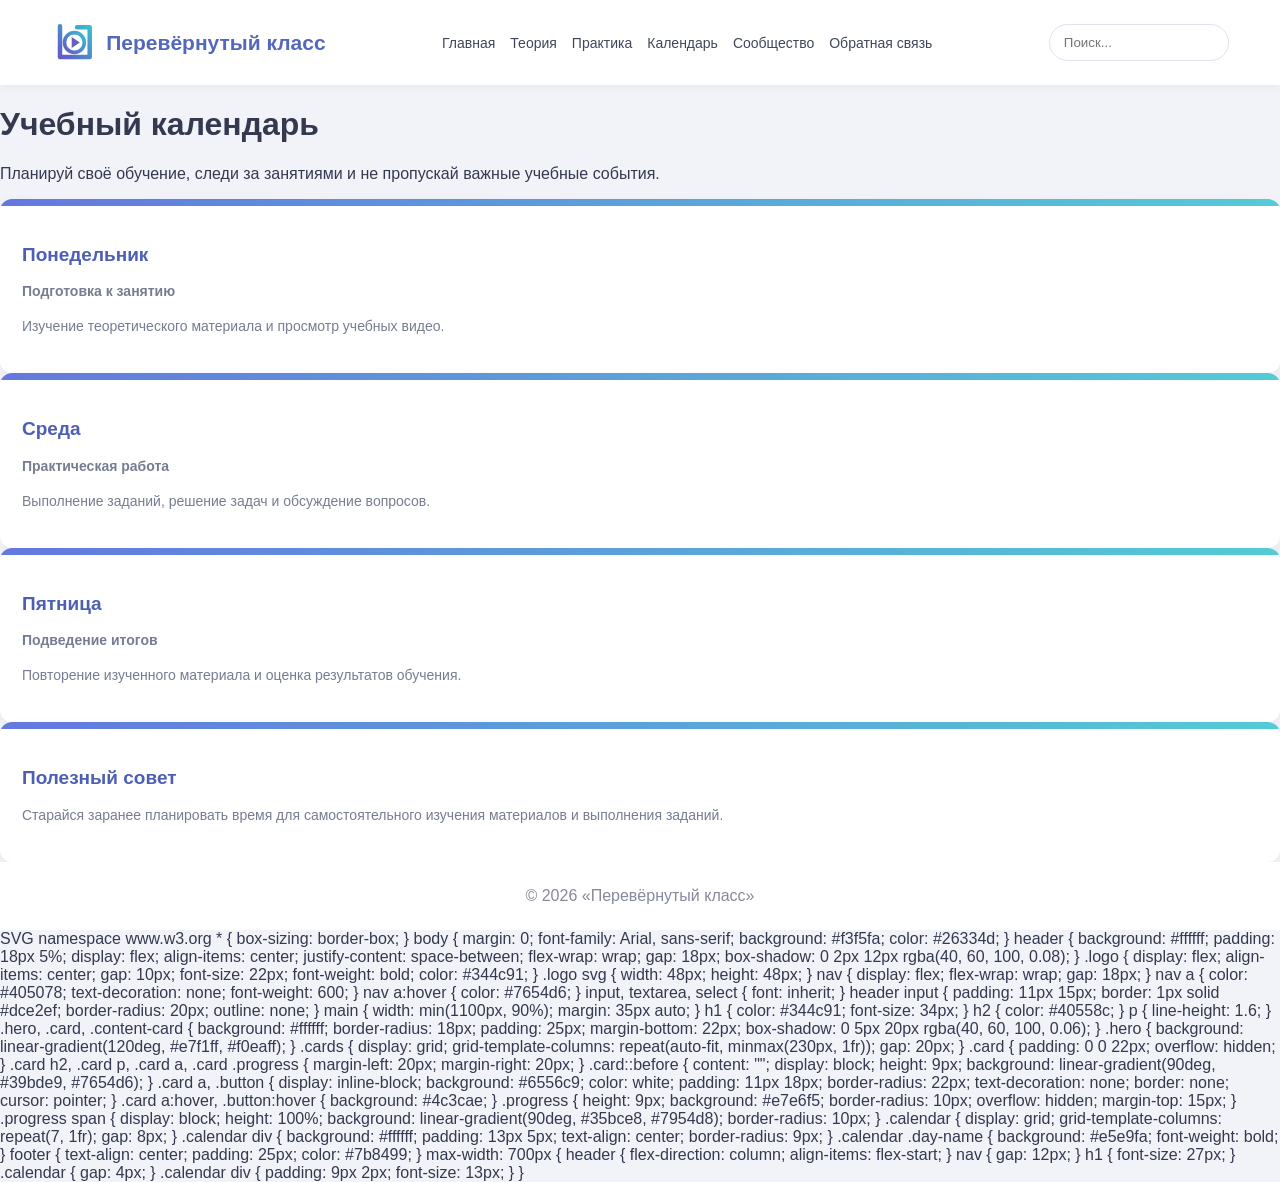
==== calendar.html @ a4dcdc7b "Update calendar.html" ====
<!DOCTYPE html>
<html lang="ru">
<head>
    <meta charset="UTF-8">
    <meta name="viewport" content="width=device-width, initial-scale=1.0">
    <title>Календарь — Перевёрнутый класс</title>
    <link rel="stylesheet" href="style.css">
</head>
<body>

<header>
    <div class="logo">
        <svg viewBox="0 0 50 50" xmlns="http://www.w3.org/2000/svg">
            <defs>
                <linearGradient id="g" x1="0" y1="1" x2="1" y2="0">
                    <stop offset="0%" stop-color="#6559c7"/>
                    <stop offset="100%" stop-color="#35bfd0"/>
                </linearGradient>
            </defs>
            <path d="M10 7 V41 H43 V8 H29"
                  fill="none" stroke="url(#g)" stroke-width="5"
                  stroke-linecap="round" stroke-linejoin="round"/>
            <circle cx="26" cy="25" r="11"
                    fill="none" stroke="url(#g)" stroke-width="4"/>
            <path d="M23 19 L32 25 L23 31 Z" fill="#655fc4"/>
        </svg>
        <span>Перевёрнутый класс</span>
    </div>

    <nav>
        <a href="index.html">Главная</a>
        <a href="theory.html">Теория</a>
        <a href="practice.html">Практика</a>
        <a href="calendar.html">Календарь</a>
        <a href="community.html">Сообщество</a>
        <a href="feedback.html">Обратная связь</a>
    </nav>

    <input class="search" type="search" placeholder="Поиск...">
</header>

<main>
    <h1>Учебный календарь</h1>

    <p class="intro">
        Планируй своё обучение, следи за занятиями
        и не пропускай важные учебные события.
    </p>

    <div class="card">
        <div class="card-line"></div>
        <div class="card-content">
            <h2>Понедельник</h2>
            <p><strong>Подготовка к занятию</strong></p>
            <p>Изучение теоретического материала и просмотр учебных видео.</p>
        </div>
    </div>

    <div class="card">
        <div class="card-line"></div>
        <div class="card-content">
            <h2>Среда</h2>
            <p><strong>Практическая работа</strong></p>
            <p>Выполнение заданий, решение задач и обсуждение вопросов.</p>
        </div>
    </div>

    <div class="card">
        <div class="card-line"></div>
        <div class="card-content">
            <h2>Пятница</h2>
            <p><strong>Подведение итогов</strong></p>
            <p>Повторение изученного материала и оценка результатов обучения.</p>
        </div>
    </div>

    <div class="card">
        <div class="card-line"></div>
        <div class="card-content">
            <h2>Полезный совет</h2>
            <p>
                Старайся заранее планировать время для самостоятельного
                изучения материалов и выполнения заданий.
            </p>
        </div>
    </div>
</main>

<footer>
    © 2026 «Перевёрнутый класс»
</footer>

</body>
</html>
SVG namespace
www.w3.org


* {
    box-sizing: border-box;
}

body {
    margin: 0;
    font-family: Arial, sans-serif;
    background: #f3f5fa;
    color: #26334d;
}

header {
    background: #ffffff;
    padding: 18px 5%;
    display: flex;
    align-items: center;
    justify-content: space-between;
    flex-wrap: wrap;
    gap: 18px;
    box-shadow: 0 2px 12px rgba(40, 60, 100, 0.08);
}

.logo {
    display: flex;
    align-items: center;
    gap: 10px;
    font-size: 22px;
    font-weight: bold;
    color: #344c91;
}

.logo svg {
    width: 48px;
    height: 48px;
}

nav {
    display: flex;
    flex-wrap: wrap;
    gap: 18px;
}

nav a {
    color: #405078;
    text-decoration: none;
    font-weight: 600;
}

nav a:hover {
    color: #7654d6;
}

input,
textarea,
select {
    font: inherit;
}

header input {
    padding: 11px 15px;
    border: 1px solid #dce2ef;
    border-radius: 20px;
    outline: none;
}

main {
    width: min(1100px, 90%);
    margin: 35px auto;
}

h1 {
    color: #344c91;
    font-size: 34px;
}

h2 {
    color: #40558c;
}

p {
    line-height: 1.6;
}

.hero,
.card,
.content-card {
    background: #ffffff;
    border-radius: 18px;
    padding: 25px;
    margin-bottom: 22px;
    box-shadow: 0 5px 20px rgba(40, 60, 100, 0.06);
}

.hero {
    background: linear-gradient(120deg, #e7f1ff, #f0eaff);
}

.cards {
    display: grid;
    grid-template-columns: repeat(auto-fit, minmax(230px, 1fr));
    gap: 20px;
}

.card {
    padding: 0 0 22px;
    overflow: hidden;
}

.card h2,
.card p,
.card a,
.card .progress {
    margin-left: 20px;
    margin-right: 20px;
}

.card::before {
    content: "";
    display: block;
    height: 9px;
    background: linear-gradient(90deg, #39bde9, #7654d6);
}

.card a,
.button {
    display: inline-block;
    background: #6556c9;
    color: white;
    padding: 11px 18px;
    border-radius: 22px;
    text-decoration: none;
    border: none;
    cursor: pointer;
}

.card a:hover,
.button:hover {
    background: #4c3cae;
}

.progress {
    height: 9px;
    background: #e7e6f5;
    border-radius: 10px;
    overflow: hidden;
    margin-top: 15px;
}

.progress span {
    display: block;
    height: 100%;
    background: linear-gradient(90deg, #35bce8, #7954d8);
    border-radius: 10px;
}

.calendar {
    display: grid;
    grid-template-columns: repeat(7, 1fr);
    gap: 8px;
}

.calendar div {
    background: #ffffff;
    padding: 13px 5px;
    text-align: center;
    border-radius: 9px;
}

.calendar .day-name {
    background: #e5e9fa;
    font-weight: bold;
}

footer {
    text-align: center;
    padding: 25px;
    color: #7b8499;
}

max-width: 700px {
    header {
        flex-direction: column;
        align-items: flex-start;
    }

    nav {
        gap: 12px;
    }

    h1 {
        font-size: 27px;
    }

    .calendar {
        gap: 4px;
    }

    .calendar div {
        padding: 9px 2px;
        font-size: 13px;
    }
}
---- style.css ----
* {
   box-sizing: border-box;
}
 
body {
   margin: 0;
   font-family: Arial, sans-serif;
   background: #f2f3f8;
   color: #34394f;
}
 
header {
   background: white;
   min-height: 85px;
   padding: 15px 4%;
   display: flex;
   align-items: center;
   justify-content: space-between;
   flex-wrap: wrap;
   gap: 18px;
   box-shadow: 0 2px 8px #0000000d;
}
 
.logo {
   display: flex;
   align-items: center;
   gap: 10px;
   color: #5368bd;
   font-size: 21px;
   font-weight: bold;
}
 
.logo svg {
   width: 45px;
   height: 45px;
   flex-shrink: 0;
}
 
nav {
   display: flex;
   flex-wrap: wrap;
   gap: 15px;
}
 
nav a {
   text-decoration: none;
   color: #41465c;
   font-size: 14px;
}
 
nav a:hover,
nav a.active {
   color: #6476d8;
}
 
.search {
   padding: 10px 14px;
   border: 1px solid #dfe2ed;
   border-radius: 20px;
   outline: none;
   max-width: 180px;
}
 
.hero {
   padding: 45px 6%;
}
 
.hero h1 {
   color: #5266bd;
   font-size: 32px;
}
 
.hero p {
   color: #747991;
   line-height: 1.6;
}
 
.content {
   padding: 0 6% 50px;
}
 
.content > h1 {
   color: #5266bd;
   font-size: 32px;
}
 
.content > p {
   color: #747991;
   line-height: 1.6;
}
 
.cards {
   display: grid;
   grid-template-columns: repeat(auto-fit, minmax(230px, 1fr));
   gap: 22px;
}
 
.card {
   background: white;
   border-radius: 12px;
   overflow: hidden;
   box-shadow: 0 3px 12px #0000000b;
}
 
.card-line {
   height: 7px;
   background: linear-gradient(90deg, #6478df, #53cbd5);
}
 
.card-content {
   padding: 22px;
}
 
.card h2 {
   font-size: 19px;
   color: #4d5fb4;
}
 
.card p {
   color: #777d91;
   line-height: 1.5;
   font-size: 14px;
}
 
.progress {
   height: 7px;
   background: #ececf5;
   border-radius: 10px;
   margin: 18px 0 12px;
}
 
.progress span {
   display: block;
   height: 100%;
   width: 65%;
   background: #8873d6;
   border-radius: 10px;
}
 
.card a {
   display: inline-block;
   color: #6375ce;
   text-decoration: none;


font-weight: bold;
   margin-top: 8px;
}
 
form {
   display: flex;
   flex-direction: column;
   gap: 12px;
}
 
form label {
   color: #4d5fb4;
   font-weight: bold;
}
 
form input,
form textarea {
   width: 100%;
   padding: 12px;
   border: 1px solid #dfe2ed;
   border-radius: 8px;
   font-family: Arial, sans-serif;
   font-size: 14px;
}
 
form button {
   padding: 12px 20px;
   background: #6478df;
   color: white;
   border: none;
   border-radius: 8px;
   cursor: pointer;
   font-size: 14px;
}
 
footer {
   text-align: center;
   background: white;
   padding: 25px;
   color: #85899a;
}
 
max-width: 650px {
   header {
       justify-content: center;
   }
 
   .hero h1,
   .content > h1 {
       font-size: 26px;
   }
 
   .search {
       max-width: 100%;
   }
}
.site-logo {
    width: 45px;
    height: 45px;
    flex-shrink: 0;
}
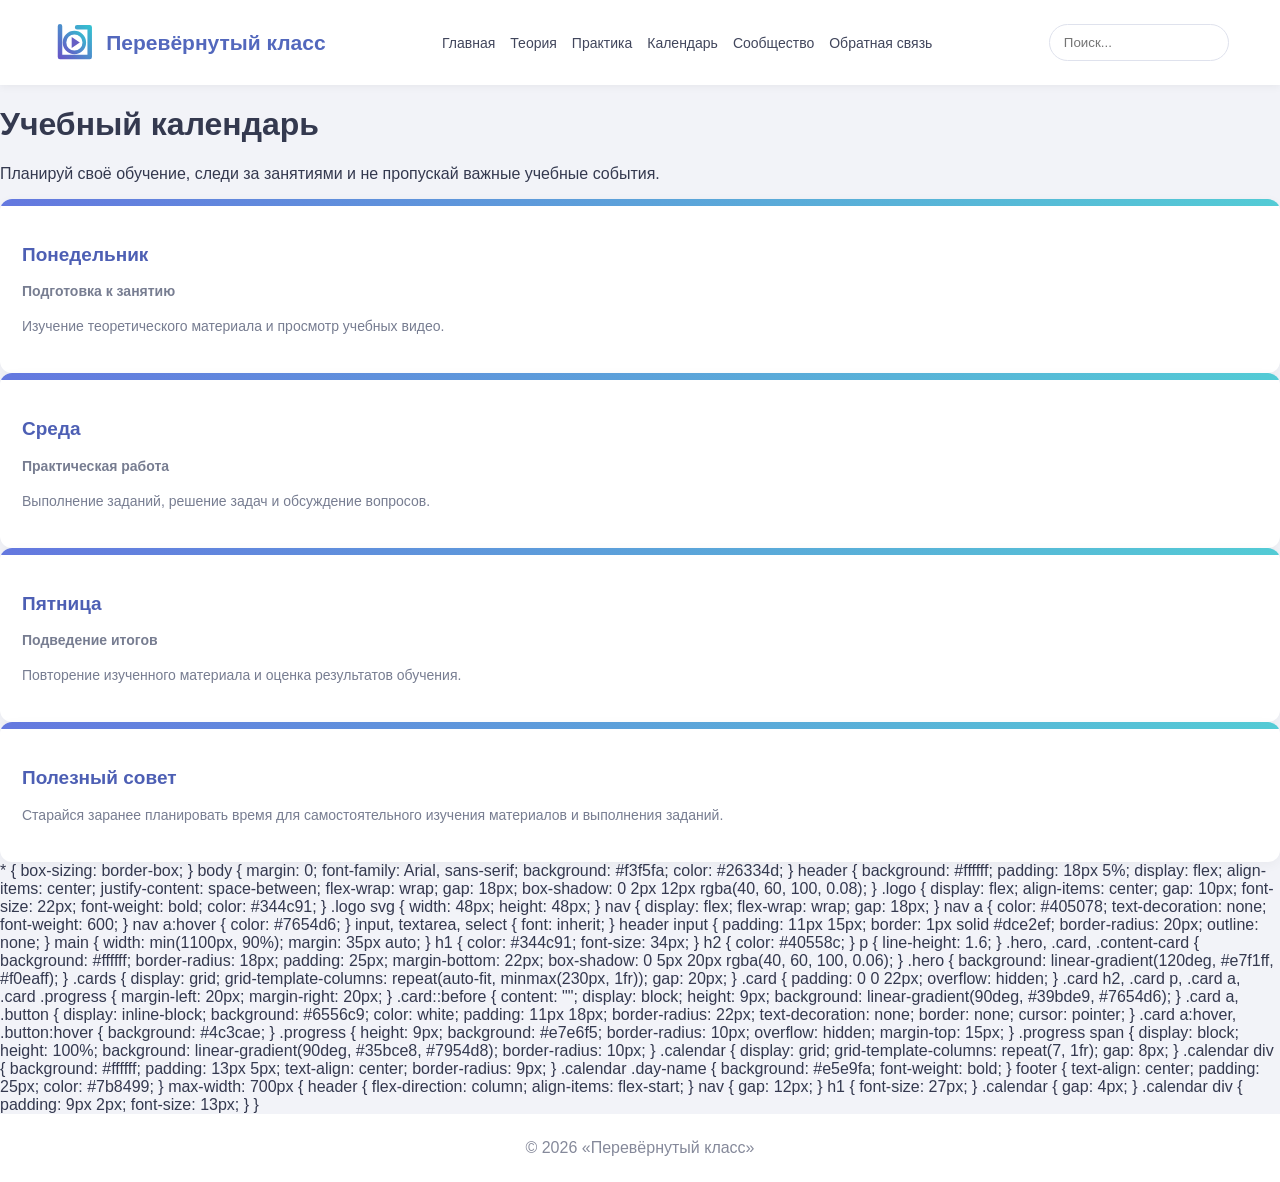
==== commit e6f8658a: "Update calendar.html" ====
--- a/calendar.html
+++ b/calendar.html
@@ -86,15 +86,8 @@
     </div>
 </main>
 
-<footer>
-    © 2026 «Перевёрнутый класс»
-</footer>
-
 </body>
 </html>
-SVG namespace
-www.w3.org
-
 
 * {
     box-sizing: border-box;
@@ -298,3 +291,6 @@
         font-size: 13px;
     }
 }
+<footer>
+    © 2026 «Перевёрнутый класс»
+</footer>
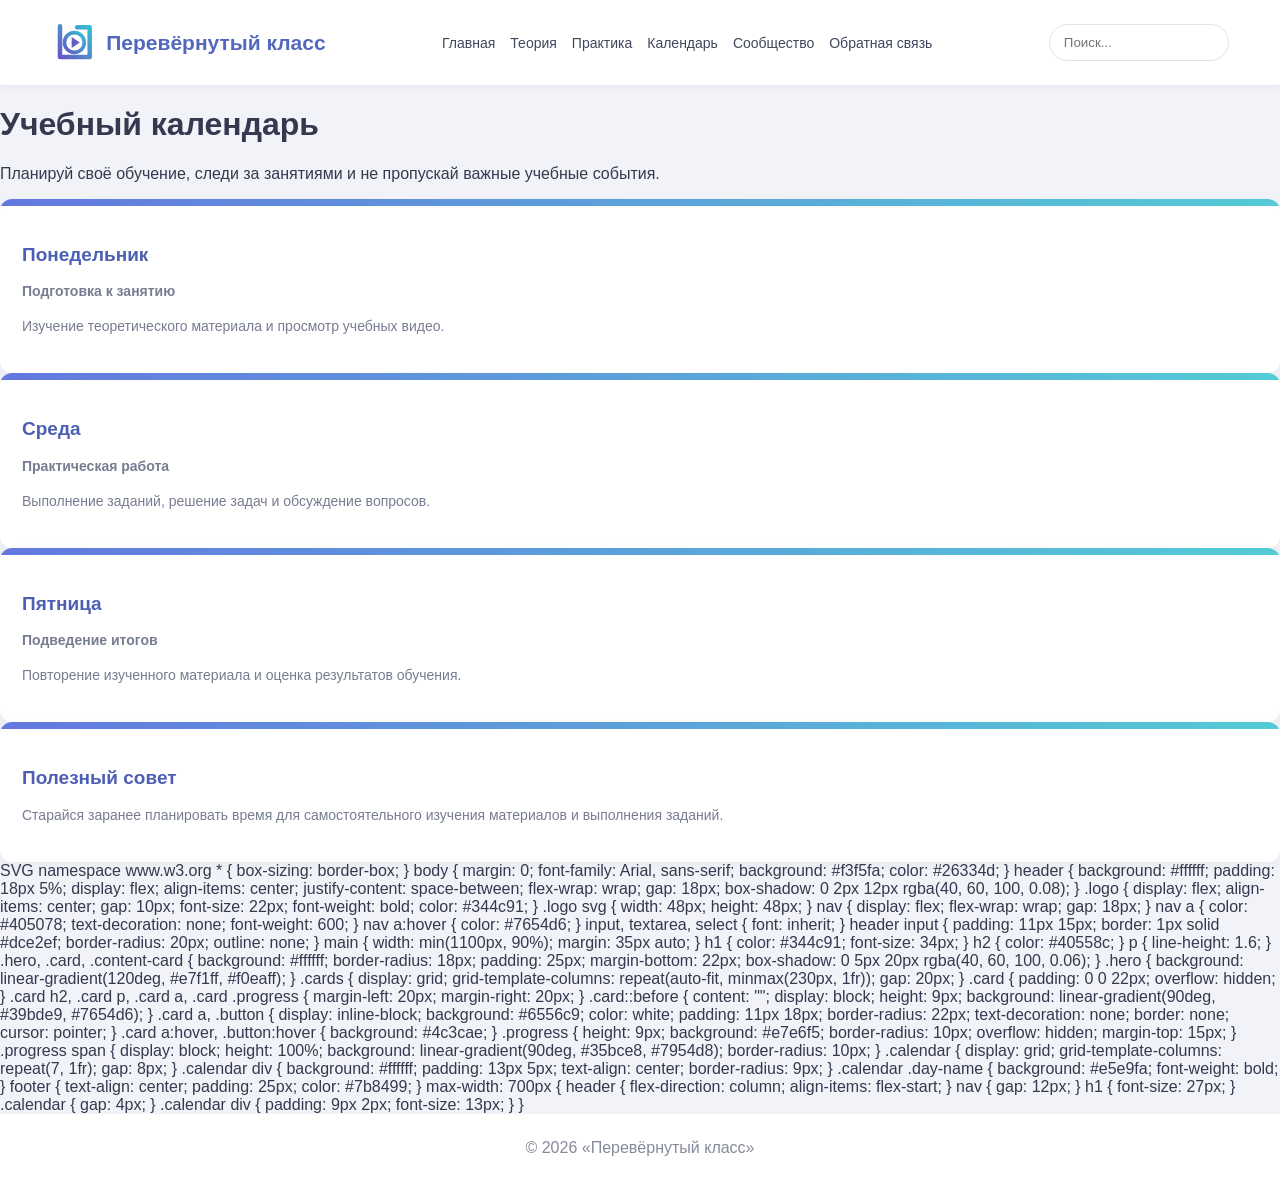
==== commit 54f492f3: "Update calendar.html" ====
--- a/calendar.html
+++ b/calendar.html
@@ -86,6 +86,9 @@
     </div>
 </main>
 
+SVG namespace
+www.w3.org
+    
 </body>
 </html>
 
@@ -291,6 +294,7 @@
         font-size: 13px;
     }
 }
+
 <footer>
     © 2026 «Перевёрнутый класс»
 </footer>
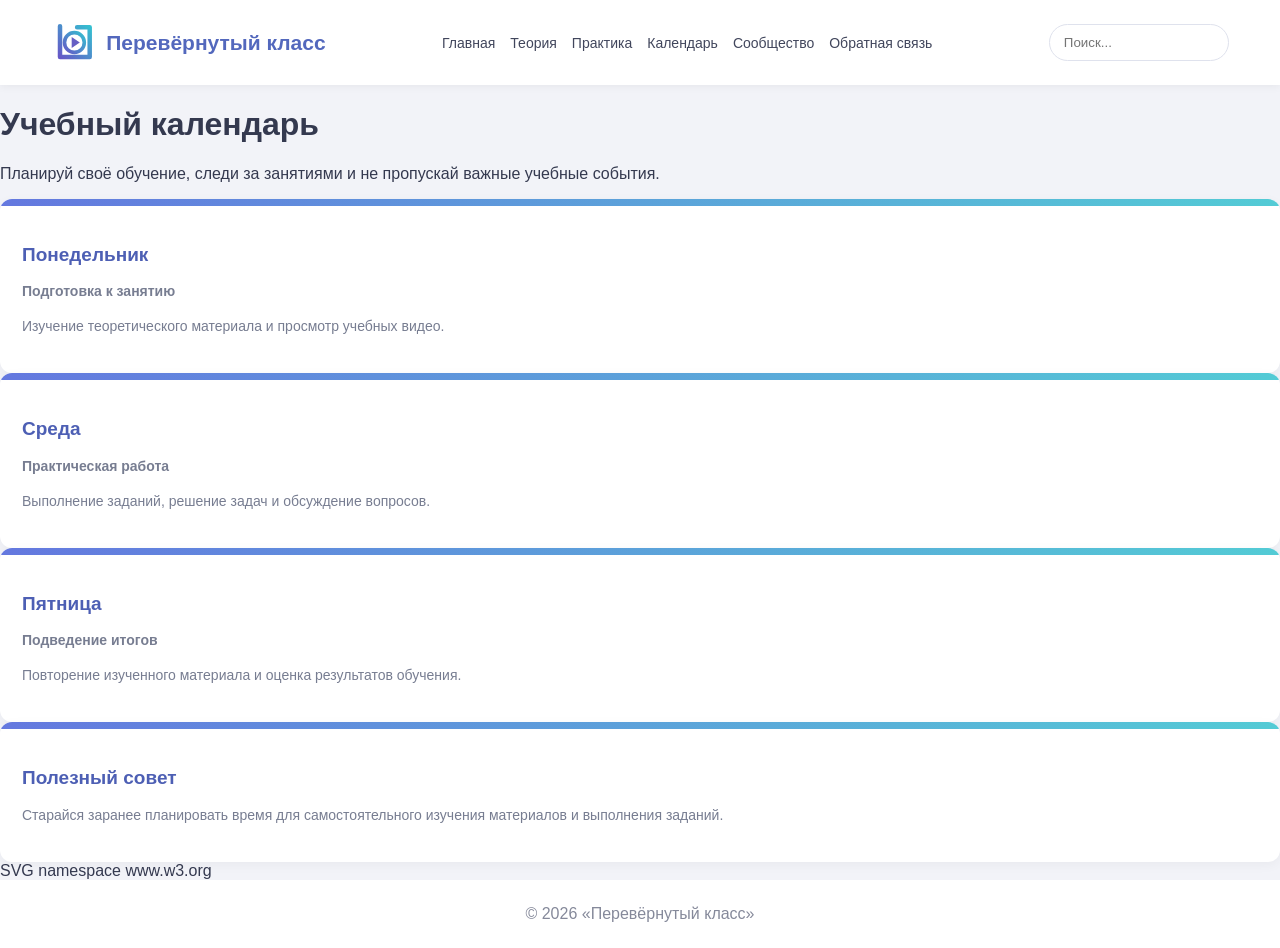
==== commit 3fdfa518: "Update calendar.html" ====
--- a/calendar.html
+++ b/calendar.html
@@ -92,209 +92,6 @@
 </body>
 </html>
 
-* {
-    box-sizing: border-box;
-}
-
-body {
-    margin: 0;
-    font-family: Arial, sans-serif;
-    background: #f3f5fa;
-    color: #26334d;
-}
-
-header {
-    background: #ffffff;
-    padding: 18px 5%;
-    display: flex;
-    align-items: center;
-    justify-content: space-between;
-    flex-wrap: wrap;
-    gap: 18px;
-    box-shadow: 0 2px 12px rgba(40, 60, 100, 0.08);
-}
-
-.logo {
-    display: flex;
-    align-items: center;
-    gap: 10px;
-    font-size: 22px;
-    font-weight: bold;
-    color: #344c91;
-}
-
-.logo svg {
-    width: 48px;
-    height: 48px;
-}
-
-nav {
-    display: flex;
-    flex-wrap: wrap;
-    gap: 18px;
-}
-
-nav a {
-    color: #405078;
-    text-decoration: none;
-    font-weight: 600;
-}
-
-nav a:hover {
-    color: #7654d6;
-}
-
-input,
-textarea,
-select {
-    font: inherit;
-}
-
-header input {
-    padding: 11px 15px;
-    border: 1px solid #dce2ef;
-    border-radius: 20px;
-    outline: none;
-}
-
-main {
-    width: min(1100px, 90%);
-    margin: 35px auto;
-}
-
-h1 {
-    color: #344c91;
-    font-size: 34px;
-}
-
-h2 {
-    color: #40558c;
-}
-
-p {
-    line-height: 1.6;
-}
-
-.hero,
-.card,
-.content-card {
-    background: #ffffff;
-    border-radius: 18px;
-    padding: 25px;
-    margin-bottom: 22px;
-    box-shadow: 0 5px 20px rgba(40, 60, 100, 0.06);
-}
-
-.hero {
-    background: linear-gradient(120deg, #e7f1ff, #f0eaff);
-}
-
-.cards {
-    display: grid;
-    grid-template-columns: repeat(auto-fit, minmax(230px, 1fr));
-    gap: 20px;
-}
-
-.card {
-    padding: 0 0 22px;
-    overflow: hidden;
-}
-
-.card h2,
-.card p,
-.card a,
-.card .progress {
-    margin-left: 20px;
-    margin-right: 20px;
-}
-
-.card::before {
-    content: "";
-    display: block;
-    height: 9px;
-    background: linear-gradient(90deg, #39bde9, #7654d6);
-}
-
-.card a,
-.button {
-    display: inline-block;
-    background: #6556c9;
-    color: white;
-    padding: 11px 18px;
-    border-radius: 22px;
-    text-decoration: none;
-    border: none;
-    cursor: pointer;
-}
-
-.card a:hover,
-.button:hover {
-    background: #4c3cae;
-}
-
-.progress {
-    height: 9px;
-    background: #e7e6f5;
-    border-radius: 10px;
-    overflow: hidden;
-    margin-top: 15px;
-}
-
-.progress span {
-    display: block;
-    height: 100%;
-    background: linear-gradient(90deg, #35bce8, #7954d8);
-    border-radius: 10px;
-}
-
-.calendar {
-    display: grid;
-    grid-template-columns: repeat(7, 1fr);
-    gap: 8px;
-}
-
-.calendar div {
-    background: #ffffff;
-    padding: 13px 5px;
-    text-align: center;
-    border-radius: 9px;
-}
-
-.calendar .day-name {
-    background: #e5e9fa;
-    font-weight: bold;
-}
-
-footer {
-    text-align: center;
-    padding: 25px;
-    color: #7b8499;
-}
-
-max-width: 700px {
-    header {
-        flex-direction: column;
-        align-items: flex-start;
-    }
-
-    nav {
-        gap: 12px;
-    }
-
-    h1 {
-        font-size: 27px;
-    }
-
-    .calendar {
-        gap: 4px;
-    }
-
-    .calendar div {
-        padding: 9px 2px;
-        font-size: 13px;
-    }
-}
-
 <footer>
     © 2026 «Перевёрнутый класс»
 </footer>
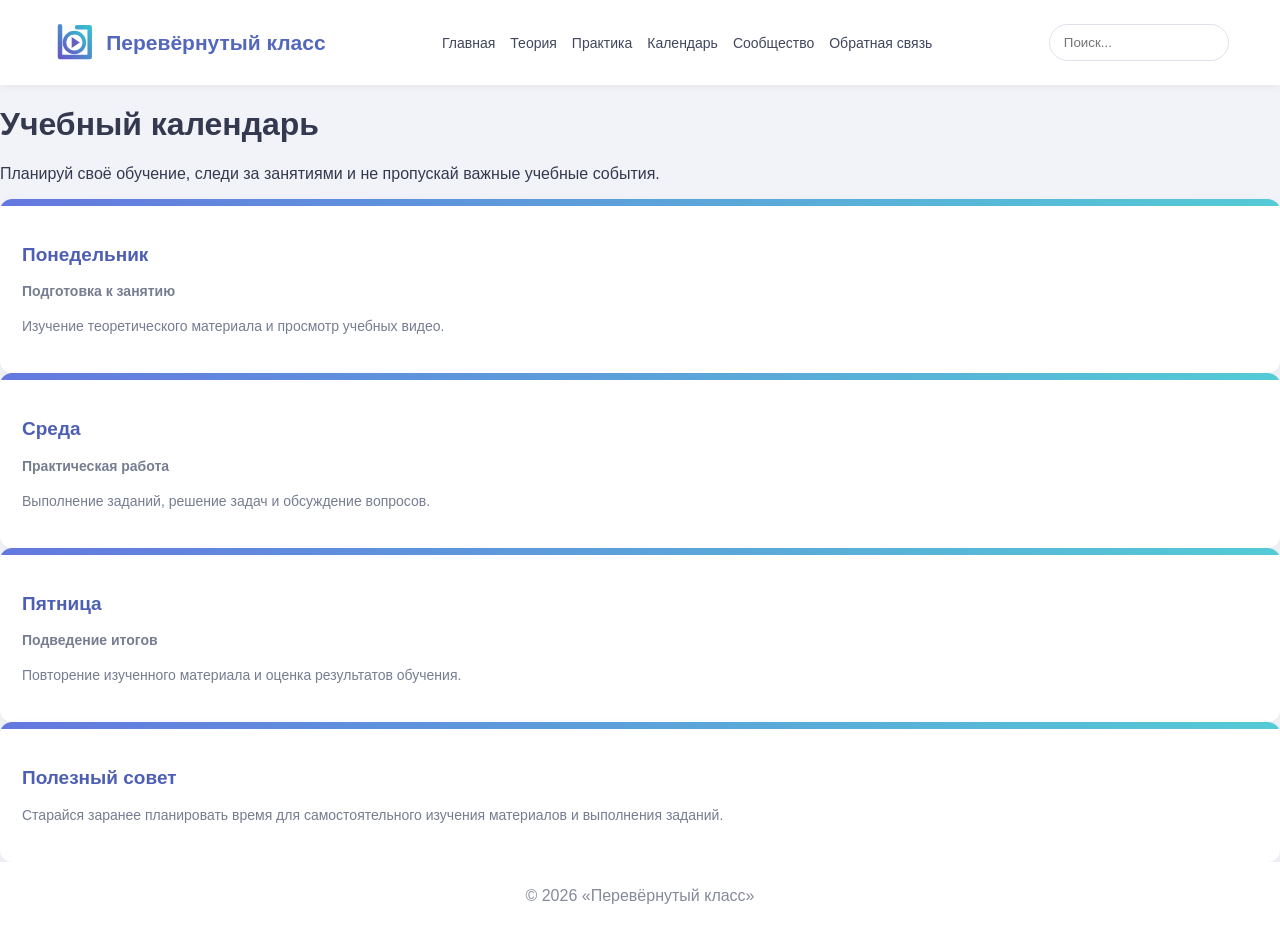
==== commit 7965012b: "Update calendar.html" ====
--- a/calendar.html
+++ b/calendar.html
@@ -85,10 +85,6 @@
         </div>
     </div>
 </main>
-
-SVG namespace
-www.w3.org
-    
 </body>
 </html>
 
